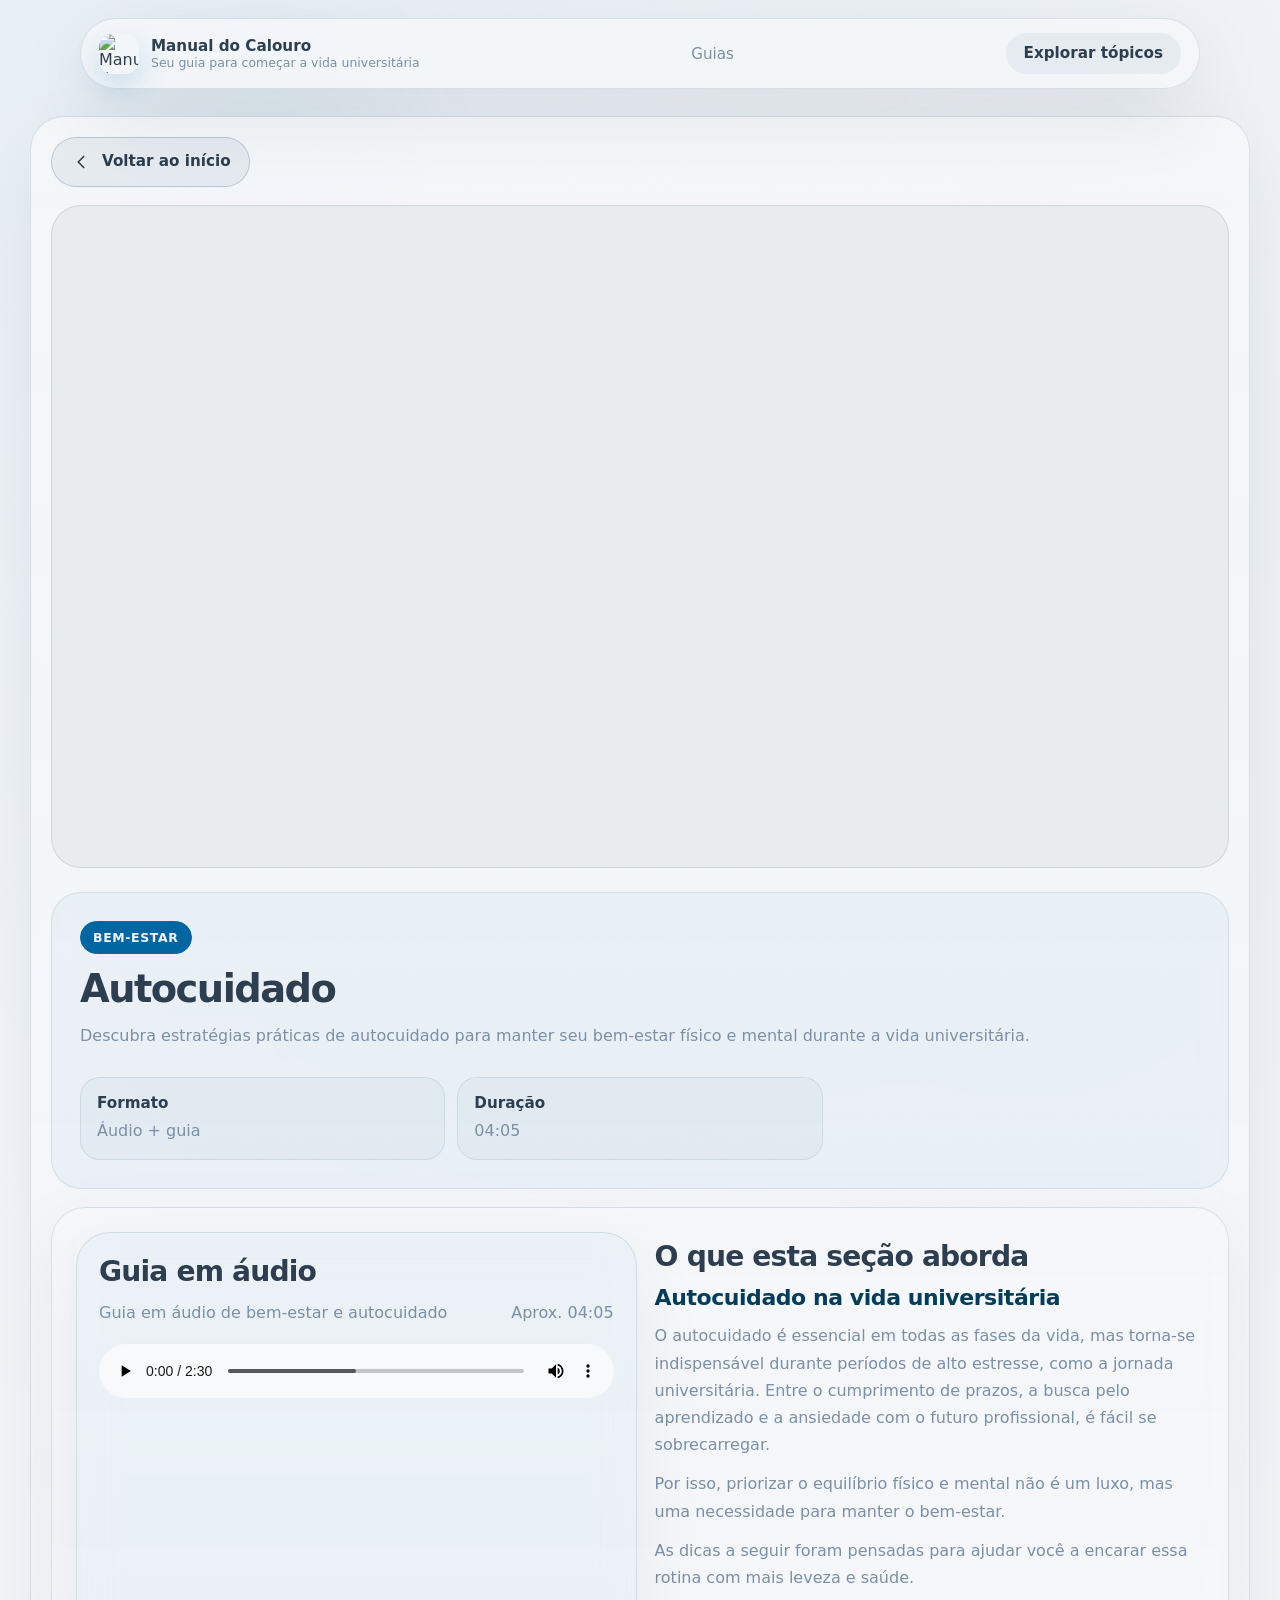
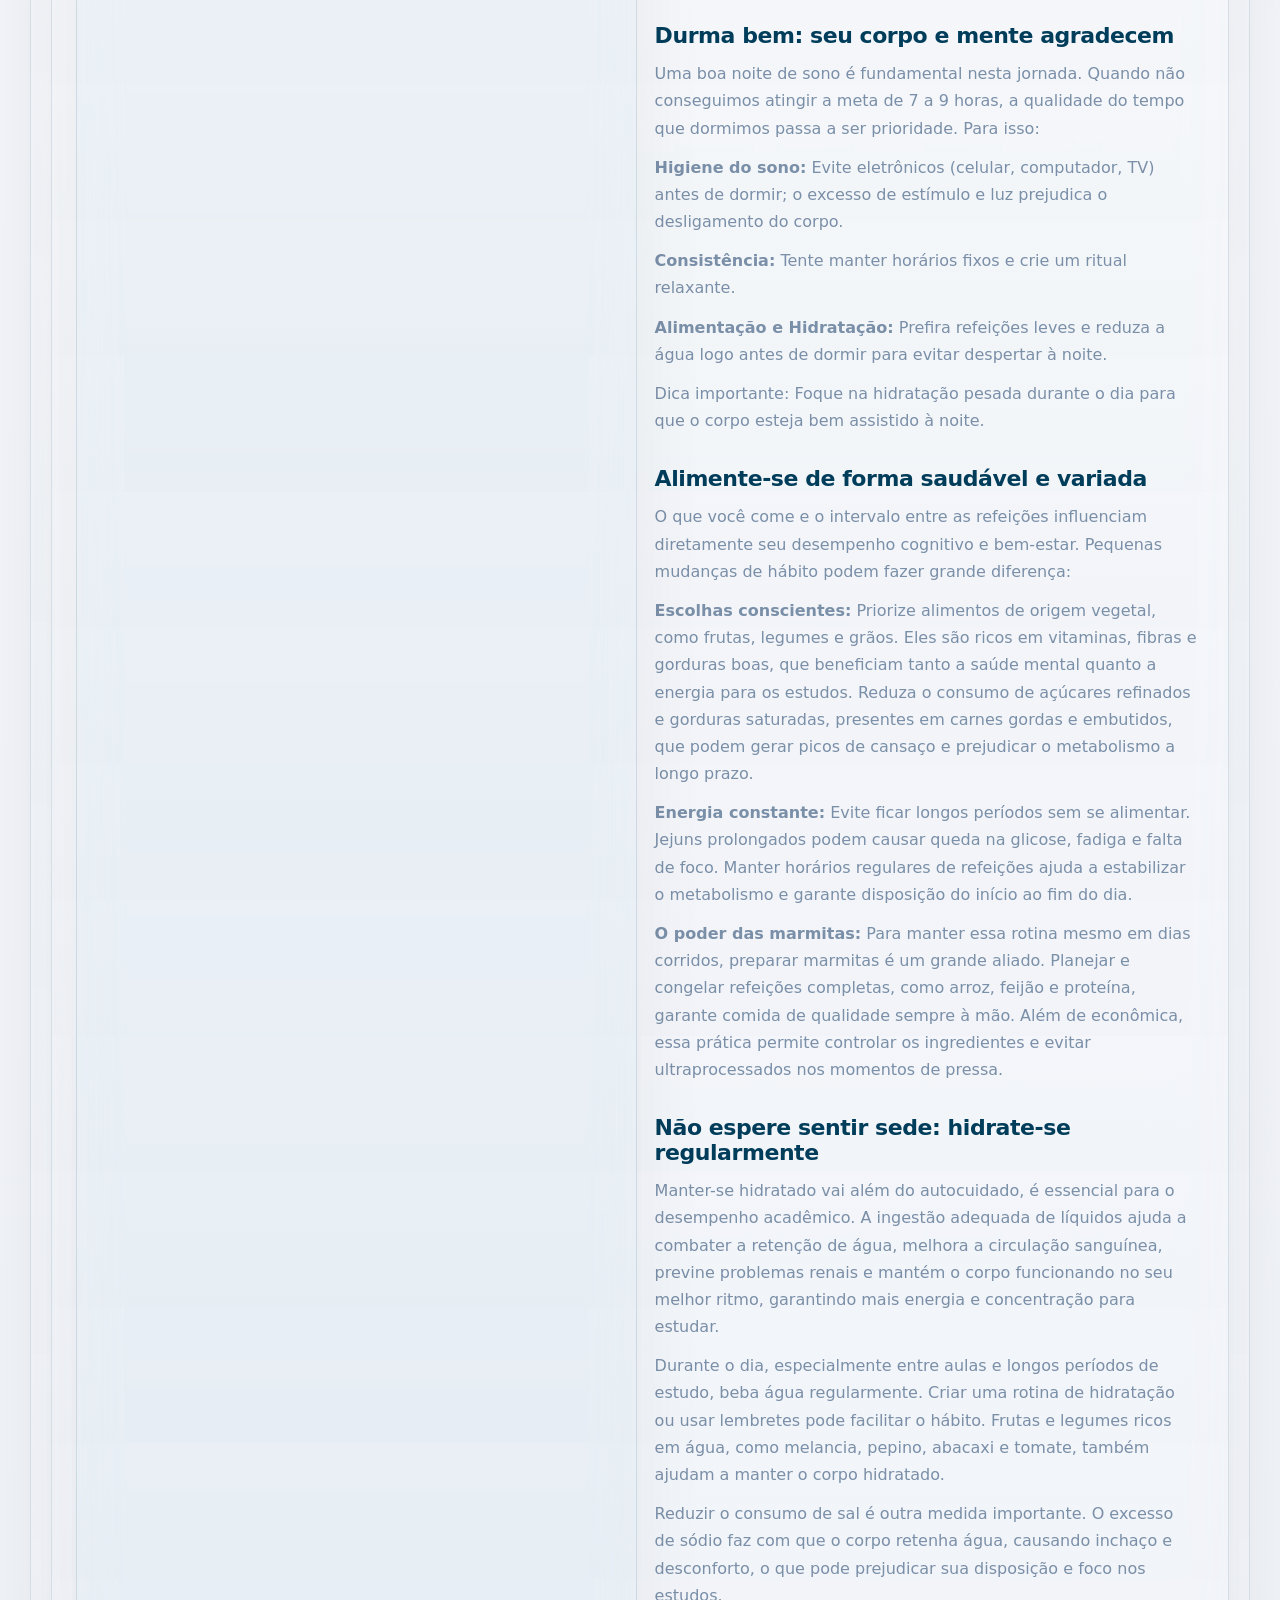
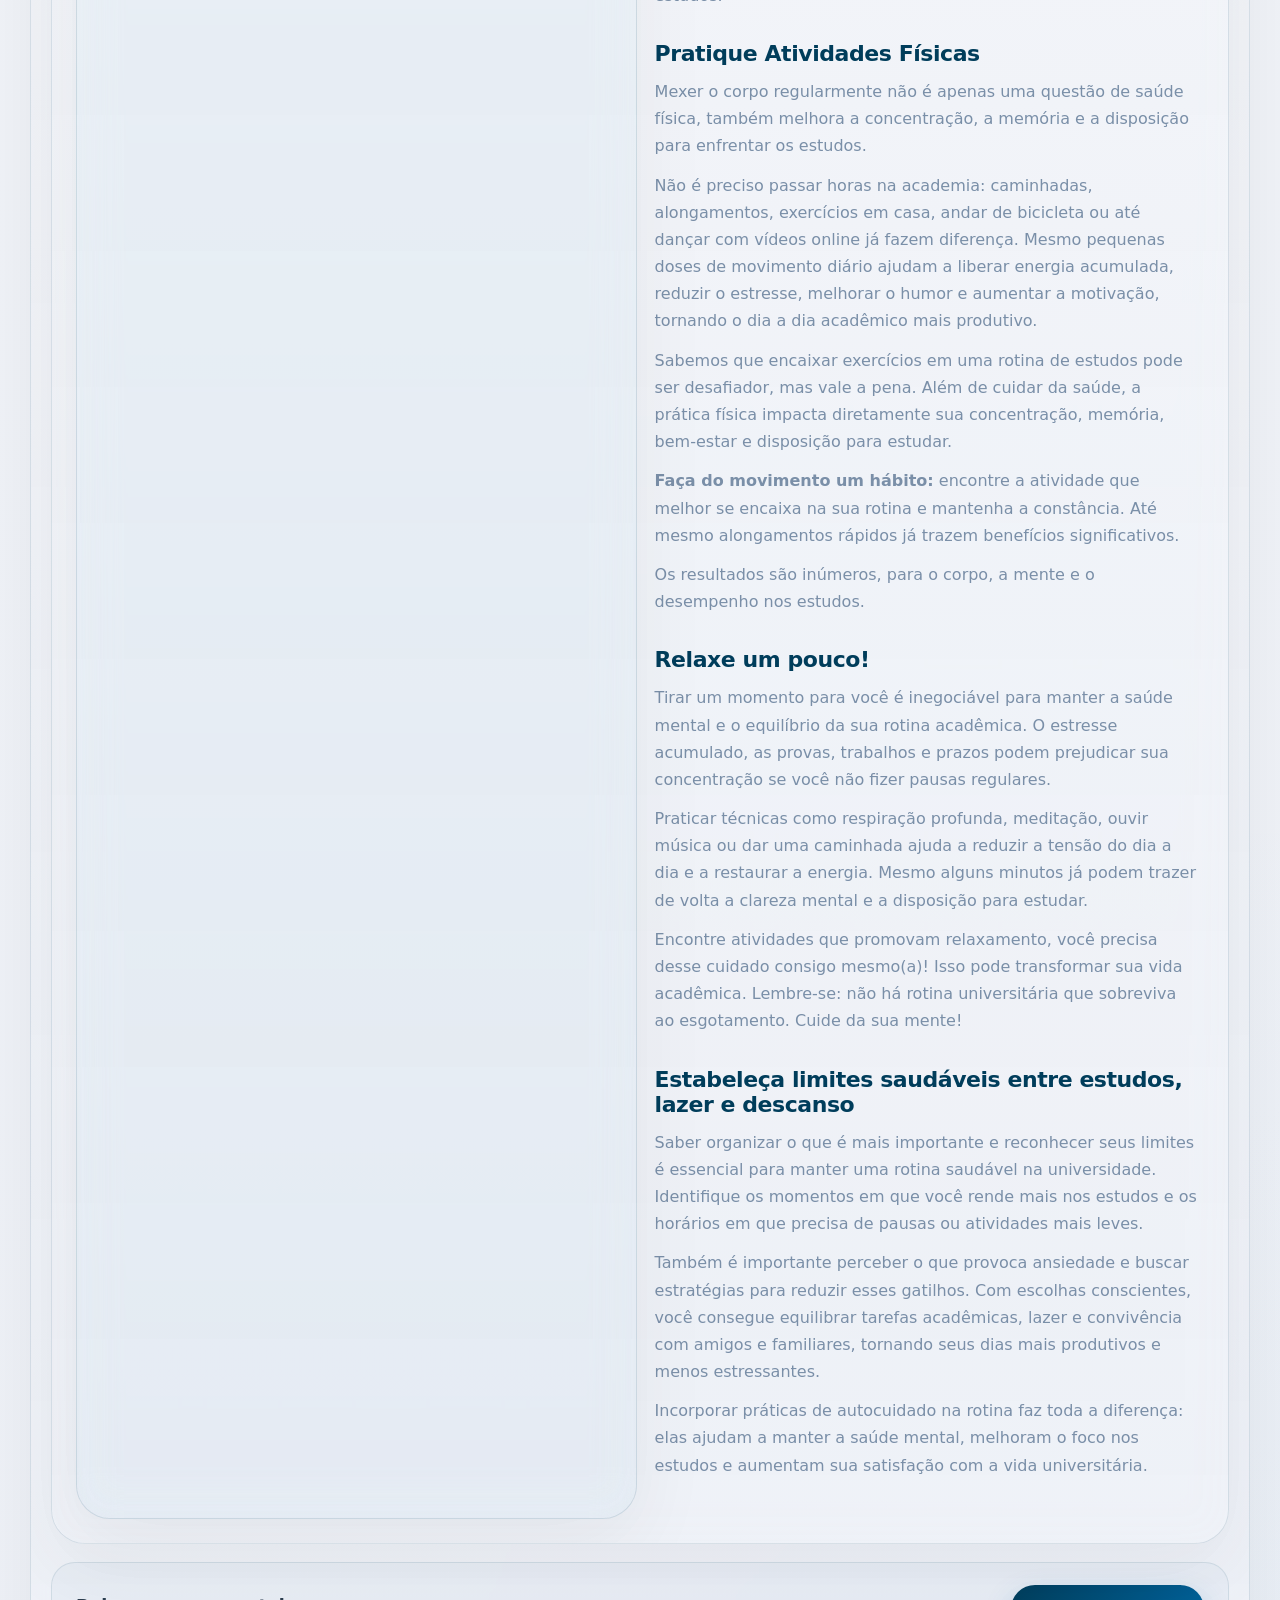
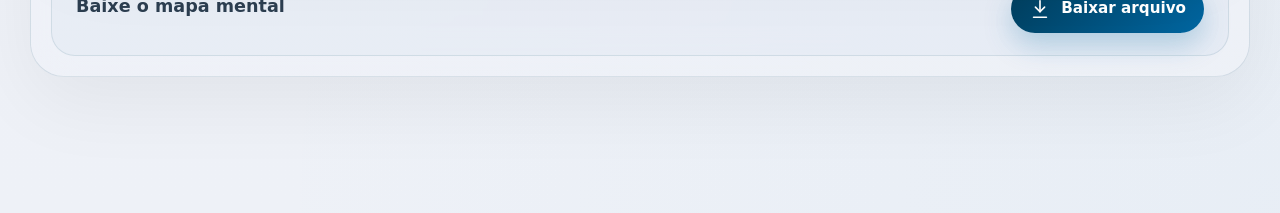
==== autocuidado.html @ 59ffa7ad "convert of the project Co-authored-by: Copilot <copilot@github.com>" ====
<!DOCTYPE html>
<html lang="pt-BR">
<head>
  <meta charset="UTF-8" />
  <meta name="viewport" content="width=device-width, initial-scale=1.0" />
  <title>Autocuidado - Manual do Calouro</title>
  <link rel="stylesheet" href="styles.css" />
</head>
<body>
  <div class="mesh"></div>
  <div class="noise"></div>

  <header class="floating-nav" id="navbar">
    <div class="nav-shell">
      <div class="brand">
        <a href="index.html" style="display: flex; align-items: center; gap: 12px; text-decoration: none; color: inherit;">
          <img src="assets/logo.png" alt="Manual do Calouro logo" class="brand-mark" />
          <div class="brand-copy">
            <strong>Manual do Calouro</strong>
            <span>Seu guia para começar a vida universitária</span>
          </div>
        </a>
      </div>

      <nav class="nav-links" aria-label="Navegação principal">
        <a href="index.html#audio-guides">Guias</a>
      </nav>

      <div class="nav-actions">
        <button class="icon-btn mobile-toggle" id="menuToggle" aria-label="Abrir navegação">
          <svg viewBox="0 0 24 24" fill="none" stroke="currentColor" stroke-width="1.8" stroke-linecap="round">
            <path d="M4 7h16M4 12h16M4 17h16"/>
          </svg>
        </button>
        <a class="ghost-btn" href="index.html#areas">Explorar tópicos</a>
      </div>
    </div>
  </header>

  <main class="container">
    <section class="detail-page">
      <div class="detail-shell reveal">
        <div class="detail-topbar">
          <a href="index.html" class="back-btn">
            <svg viewBox="0 0 24 24" fill="none" stroke="currentColor" stroke-width="1.8" stroke-linecap="round" stroke-linejoin="round">
              <path d="m15 18-6-6 6-6"/>
            </svg>
            Voltar ao início
          </a>
        </div>

        <div class="detail-grid">
          <div class="detail-media">
            <iframe 
              id="detailVideo" 
              src="" 
              frameborder="0" 
              allow="accelerometer; autoplay; clipboard-write; encrypted-media; gyroscope; picture-in-picture" 
              allowfullscreen>
            </iframe>
          </div>

          <div class="detail-copy">
            <div>
              <span class="eyebrow" id="detailEyebrow">Tema</span>
              <h1 id="detailTitle">Título</h1>
              <p id="detailLead">Texto de introdução</p>
            </div>

            <div class="meta-grid">
              <div class="meta-item">
                <strong>Formato</strong>
                <span id="detailFormat">Áudio + PDF</span>
              </div>
              <div class="meta-item">
                <strong>Duração</strong>
                <span id="detailDuration">4 min</span>
              </div>
            </div>
          </div>
        </div>

        <div class="detail-content">
          <div class="audio-card">
            <div>
              <h2>Guia em áudio</h2>
              <div class="audio-meta">
                <span id="audioLabel">Visão geral amigável</span>
                <span id="audioTime">Aprox. 04:00</span>
              </div>
            </div>
            <audio id="detailAudio" controls preload="metadata">
              <source id="detailAudioSource" src="" type="audio/mpeg" />
              Seu navegador não oferece suporte ao elemento de áudio.
            </audio>
          </div>

          <div class="detail-description">
            <h2>O que esta seção aborda</h2>
            <div id="detailDescription"></div>
          </div>
        </div>

        <div class="download-block">
          <div>
            <strong>Baixe o mapa mental</strong>
          </div>
          <a class="download-btn" id="downloadBtn" href="#" download>
            <svg viewBox="0 0 24 24" fill="none" stroke="currentColor" stroke-width="1.8" stroke-linecap="round" stroke-linejoin="round">
              <path d="M12 3v12"/>
              <path d="m7 10 5 5 5-5"/>
              <path d="M5 21h14"/>
            </svg>
            Baixar arquivo
          </a>
        </div>
      </div>

      <footer class="footer reveal">
        <div class="footer-inner">
          <span>Feitos pelos alunos Eduarda Oliveira, Carol Azevedo, Carol Castro, Emanuel Graff.</span>
          <span>Conceito da plataforma Manual do Calouro · HTML, CSS e JavaScript</span>
        </div>
      </footer>
    </section>
  </main>

  <script type="module">
    import { loadTopicPage, setupScrollNav, setupMobileMenu } from './detail-page.js';
    loadTopicPage('autocuidado');
    setupScrollNav();
    setupMobileMenu();
  </script>
</body>
</html>
---- styles.css ----
:root {
      --bg: #F5F7FA;
      --bg-soft: rgba(245, 247, 250, 0.9);
      --surface: rgba(0, 61, 91, 0.04);
      --surface-strong: rgba(0, 61, 91, 0.08);
      --surface-border: rgba(0, 61, 91, 0.12);
      --text: #2C3E50;
      --muted: #7A8FA8;
      --primary: #003D5B;
      --secondary: #2C3E50;
      --accent: #0066A1;
      --accent-light: #4D9FCD;
      --danger: #d9534f;
      --shadow: 0 24px 80px rgba(0, 0, 0, 0.1);
      --radius-xl: 34px;
      --radius-lg: 24px;
      --radius-md: 18px;
      --radius-sm: 14px;
      --container: 1220px;
      --ease-smooth: cubic-bezier(0.22, 1, 0.36, 1);
      --ease-snappy: cubic-bezier(0.34, 1.56, 0.64, 1);
    }

    * {
      box-sizing: border-box;
    }

    html {
      scroll-behavior: smooth;
      scroll-padding-top: 120px;
    }

    body {
      margin: 0;
      font-family: Inter, ui-sans-serif, system-ui, -apple-system, BlinkMacSystemFont, "Segoe UI", sans-serif;
      color: var(--text);
      background:
        radial-gradient(circle at top left, rgba(0, 102, 161, 0.05), transparent 28%),
        radial-gradient(circle at 80% 10%, rgba(0, 61, 91, 0.04), transparent 26%),
        radial-gradient(circle at bottom right, rgba(77, 159, 205, 0.04), transparent 20%),
        linear-gradient(180deg, #F5F7FA 0%, #EEF1F7 100%);
      min-height: 100vh;
      overflow-x: hidden;
    }

    img {
      max-width: 100%;
      display: block;
    }

    h1 {
      font-size: 36px;
    }

    button,
    a {
      -webkit-tap-highlight-color: transparent;
    }

    .noise,
    .mesh {
      position: fixed;
      inset: 0;
      pointer-events: none;
      z-index: -2;
    }

    .mesh {
      background:
        radial-gradient(circle at 20% 20%, rgba(0, 102, 161, 0.06), transparent 18%),
        radial-gradient(circle at 80% 30%, rgba(77, 159, 205, 0.05), transparent 18%),
        radial-gradient(circle at 50% 80%, rgba(0, 61, 91, 0.04), transparent 14%);
      filter: blur(20px);
      animation: drift 18s ease-in-out infinite alternate;
    }

    .noise {
      opacity: 0.03;
      background-image:
        linear-gradient(rgba(0,61,91,0.04) 1px, transparent 1px),
        linear-gradient(90deg, rgba(0,61,91,0.04) 1px, transparent 1px);
      background-size: 110px 110px;
      mask-image: radial-gradient(circle at center, black 35%, transparent 90%);
    }

    @keyframes drift {
      from { transform: translate3d(0, 0, 0) scale(1); }
      to { transform: translate3d(0, -24px, 0) scale(1.05); }
    }

    .container {
      width: min(calc(100% - 32px), var(--container));
      margin: 0 auto;
    }

    .floating-nav {
      position: fixed;
      top: 18px;
      left: 50%;
      transform: translateX(-50%);
      width: min(calc(100% - 24px), 1120px);
      z-index: 100;
      transition:
        transform 320ms var(--ease-smooth),
        top 320ms var(--ease-smooth),
        background-color 320ms var(--ease-smooth),
        border-color 320ms var(--ease-smooth),
        box-shadow 320ms var(--ease-smooth),
        backdrop-filter 320ms var(--ease-smooth);
    }

    .floating-nav.scrolled {
      top: 10px;
    }

    .floating-nav.hidden {
      transform: translate(-50%, -130%);
    }

    .nav-shell {
      display: flex;
      align-items: center;
      justify-content: space-between;
      gap: 20px;
      padding: 14px 18px;
      border-radius: 999px;
      background: rgba(245, 247, 250, 0.85);
      border: 1px solid rgba(0, 61, 91, 0.12);
      box-shadow: 0 24px 80px rgba(0, 0, 0, 0.08);
      backdrop-filter: blur(22px);
      -webkit-backdrop-filter: blur(22px);
    }

    .brand {
      display: flex;
      align-items: center;
      gap: 12px;
      min-width: 0;
    }

    .brand-mark {
      width: 40px;
      height: 40px;
      border-radius: 14px;
      display: block;
      object-fit: contain;
      box-shadow: 0 12px 32px rgba(0, 102, 161, 0.2);
    }

    .brand-copy {
      min-width: 0;
    }

    .brand-copy strong,
    .brand-copy span {
      display: block;
      white-space: nowrap;
      overflow: hidden;
      text-overflow: ellipsis;
    }

    .brand-copy strong {
      font-size: 0.95rem;
    }

    .brand-copy span {
      font-size: 0.78rem;
      color: var(--muted);
    }

    .nav-links {
      display: flex;
      align-items: center;
      gap: 10px;
      flex-wrap: wrap;
      justify-content: center;
    }

    .nav-links a,
    .nav-actions a,
    .nav-actions button,
    .icon-btn,
    .cta,
    .ghost-btn,
    .download-btn,
    .back-btn,
    .play-btn,
    .arrow-chip {
      border: 0;
      color: inherit;
      text-decoration: none;
      cursor: pointer;
      transition:
        transform 240ms var(--ease-snappy),
        opacity 240ms var(--ease-smooth),
        background-color 240ms var(--ease-smooth),
        border-color 240ms var(--ease-smooth),
        box-shadow 240ms var(--ease-smooth);
    }

    .nav-links a {
      padding: 10px 14px;
      border-radius: 999px;
      color: var(--muted);
      font-size: 0.95rem;
    }

    .nav-links a:hover,
    .nav-links a:focus-visible {
      color: var(--primary);
      background: rgba(0, 102, 161, 0.08);
      transform: translateY(-2px);
      outline: none;
    }

    .nav-actions {
      display: flex;
      align-items: center;
      gap: 10px;
    }

    .ghost-btn,
    .cta,
    .download-btn,
    .back-btn {
      display: inline-flex;
      align-items: center;
      justify-content: center;
      gap: 10px;
      padding: 13px 18px;
      border-radius: 999px;
      font-weight: 600;
      font-size: 0.95rem;
      line-height: 1;
    }

    .ghost-btn,
    .back-btn {
      background: rgba(0, 61, 91, 0.06);
      color: var(--text);
      border: 1px solid rgba(0, 61, 91, 0.2);
    }

    .cta,
    .download-btn {
      background: linear-gradient(135deg, #003D5B, #0066A1);
      color: #ffffff;
      box-shadow: 0 12px 28px rgba(0, 102, 161, 0.25);
    }

    .ghost-btn:hover,
    .cta:hover,
    .download-btn:hover,
    .back-btn:hover,
    .play-btn:hover,
    .icon-btn:hover,
    .arrow-chip:hover {
      transform: translateY(-3px) scale(1.02);
    }

    main {
      padding: 116px 0 48px;
    }

    .hero {
      display: grid;
      grid-template-columns: 1.12fr 0.88fr;
      gap: 22px;
      align-items: stretch;
      min-height: 78svh;
      margin-bottom: 24px;
    }

    .hero-panel,
    .hero-copy,
    .cards-wrap,
    .detail-shell,
    .detail-content,
    .audio-card,
    .glass-card {
      position: relative;
      overflow: hidden;
      border: 1px solid var(--surface-border);
      background: linear-gradient(180deg, rgba(245, 247, 250, 0.9), rgba(238, 241, 247, 0.8));
      box-shadow: 0 24px 80px rgba(0, 0, 0, 0.06);
      backdrop-filter: blur(20px);
      -webkit-backdrop-filter: blur(20px);
    }

    .hero-panel,
    .hero-copy,
    .cards-wrap,
    .detail-shell,
    .detail-content,
    .audio-card,
    .glass-card {
      border-radius: var(--radius-xl);
    }

    .hero-panel {
      min-height: 640px;
    }

    .slides {
      position: absolute;
      inset: 0;
    }

    .slide {
      position: absolute;
      inset: 0;
      opacity: 0;
      transition: opacity 850ms var(--ease-smooth);
      overflow: hidden;
    }

    .slide.active {
      opacity: 1;
    }

    .slide img {
      width: 100%;
      height: 100%;
      object-fit: cover;
      filter: saturate(1.08) contrast(1.02);
      transform: scale(1.06);
      transition: transform 7s ease;
    }

    .slide.active img {
      transform: scale(1);
    }

    .slide-overlay {
      position: absolute;
      inset: 0;
      z-index: 1;
      background:
        linear-gradient(180deg, rgba(44, 62, 80, 0.15) 0%, rgba(44, 62, 80, 0.45) 60%, rgba(44, 62, 80, 0.75) 100%),
        linear-gradient(135deg, rgba(0, 61, 91, 0.2), transparent 55%);
    }

    .slide-caption {
      position: absolute;
      left: 28px;
      right: 28px;
      bottom: 26px;
      display: flex;
      flex-direction: column;
      gap: 8px;
      z-index: 2;
    }

    .eyebrow {
      display: inline-flex;
      width: fit-content;
      align-items: center;
      gap: 8px;
      padding: 8px 12px;
      border-radius: 999px;
      background: #0066A1;
      border: 1px solid #0066A1;
      color: #F5F7FA;
      font-size: 0.78rem;
      font-weight: 600;
      letter-spacing: 0.05em;
      text-transform: uppercase;
    }

    .slide-caption h2,
    .hero-copy h1,
    .detail-copy h1 {
      margin: 0;
      line-height: 0.98;
      letter-spacing: -0.04em;
    }

    .slide-caption h2 {
      font-size: clamp(2rem, 4vw, 4rem);
      max-width: 11ch;
      color: #ffffff;
    }

    .slide-caption p,
    .hero-copy p,
    .detail-copy p,
    .detail-description p,
    .meta-item span,
    .audio-meta span,
    .download-note {
      margin: 0;
      line-height: 1.6;
    }

    .slide-caption p {
      color: #E8ECEF;
    }

    .hero-copy p,
    .detail-copy p,
    .detail-description p,
    .meta-item span,
    .audio-meta span,
    .download-note {
      color: var(--muted);
    }

    .hero-copy {
      padding: 32px;
      display: flex;
      flex-direction: column;
      justify-content: space-between;
      gap: 28px;
      min-height: 640px;
    }

    .hero-top {
      display: flex;
      flex-direction: column;
      gap: 22px;
    }

    .hero-copy h1 {
      font-size: clamp(1.6rem, 4vw, 3.8rem);
      max-width: 10ch;
      word-break: break-word;
    }

    .hero-copy p {
      font-size: 1.04rem;
      max-width: 58ch;
    }

    .stat-row {
      display: grid;
      grid-template-columns: repeat(3, minmax(0, 1fr));
      gap: 12px;
    }

    .stat {
      padding: 18px;
      border-radius: 22px;
      background: rgba(0, 61, 91, 0.04);
      border: 1px solid rgba(0, 61, 91, 0.1);
    }

    .stat strong {
      display: block;
      font-size: 1.45rem;
      margin-bottom: 6px;
    }

    .stat span {
      color: var(--muted);
      font-size: 0.92rem;
    }

    .hero-bottom {
      display: flex;
      flex-wrap: wrap;
      align-items: center;
      gap: 14px;
    }

    .icon-btn {
      width: 52px;
      height: 52px;
      display: grid;
      place-items: center;
      border-radius: 50%;
      background: rgba(0, 61, 91, 0.06);
      border: 1px solid rgba(0, 61, 91, 0.15);
      color: var(--text);
      flex-shrink: 0;
    }

    .cards-wrap {
      padding: 24px;
    }

    .section-head {
      display: flex;
      align-items: end;
      justify-content: space-between;
      gap: 16px;
      margin-bottom: 18px;
    }

    .section-head h3 {
      margin: 10px 0 0;
      font-size: clamp(1.8rem, 3vw, 2.6rem);
      letter-spacing: -0.03em;
    }

    .section-head p {
      max-width: 48ch;
      color: var(--muted);
      margin: 10px 0 0;
    }

    .card-grid {
      display: grid;
      grid-template-columns: repeat(2, minmax(0, 1fr));
      gap: 18px;
    }

    .info-card {
      position: relative;
      overflow: hidden;
      border-radius: 28px;
      border: 1px solid rgba(0, 61, 91, 0.12);
      min-height: 360px;
      padding: 22px;
      display: flex;
      align-items: end;
      cursor: pointer;
      background: rgba(0, 102, 161, 0.03);
      isolation: isolate;
      transition:
        transform 340ms var(--ease-snappy),
        border-color 340ms var(--ease-smooth),
        box-shadow 340ms var(--ease-smooth);
    }

    .info-card::before {
      content: "";
      position: absolute;
      inset: 0;
      background: linear-gradient(180deg, rgba(44, 62, 80, 0.05), rgba(44, 62, 80, 0.85));
      z-index: 1;
    }

    .info-card::after {
      content: "";
      position: absolute;
      inset: auto -20% -30% auto;
      width: 180px;
      height: 180px;
      border-radius: 50%;
      background: radial-gradient(circle, rgba(77, 159, 205, 0.15), transparent 70%);
      filter: blur(16px);
      z-index: 0;
      transition: transform 380ms var(--ease-snappy);
    }

    .info-card:hover,
    .info-card:focus-visible {
      transform: translateY(-8px) rotate(0.4deg);
      border-color: rgba(0, 102, 161, 0.3);
      box-shadow: 0 26px 60px rgba(0, 0, 0, 0.1);
      outline: none;
    }

    .info-card:hover::after,
    .info-card:focus-visible::after {
      transform: scale(1.16);
    }

    .info-card img {
      position: absolute;
      inset: 0;
      width: 100%;
      height: 100%;
      object-fit: cover;
      z-index: 0;
      transition: transform 1.2s var(--ease-smooth), filter 340ms var(--ease-smooth);
    }

    .info-card:hover img,
    .info-card:focus-visible img {
      transform: scale(1.06);
      filter: saturate(1.08);
    }

    .card-content {
      position: relative;
      z-index: 2;
      display: flex;
      width: 100%;
      align-items: end;
      justify-content: space-between;
      gap: 18px;
    }

    .card-copy {
      max-width: 30ch;
    }

    .card-copy h4 {
      margin: 8px 0 10px;
      font-size: 1.7rem;
      letter-spacing: -0.03em;
      color: #ffffff;
    }

    .card-copy p {
      margin: 0;
      color: #E8ECEF;
      line-height: 1.55;
    }

    .arrow-chip {
      flex: 0 0 auto;
      width: 54px;
      height: 54px;
      border-radius: 50%;
      display: grid;
      place-items: center;
      background: rgba(0, 102, 161, 0.1);
      border: 1px solid rgba(0, 102, 161, 0.2);
      color: var(--primary);
      backdrop-filter: blur(12px);
      -webkit-backdrop-filter: blur(12px);
    }

    .detail-page {
      min-height: 100vh;
      width: 100%;
    }

    .detail-shell {
      padding: 20px;
    }

    .detail-topbar {
      display: flex;
      align-items: center;
      justify-content: space-between;
      gap: 16px;
      margin-bottom: 18px;
    }

    .detail-grid {
      display: grid;
      grid-template-columns: 1fr;
      gap: 24px;
      align-items: start;
    }

    .detail-media {
      position: relative;
      aspect-ratio: 16 / 9;
      width: 100%;
      border-radius: 30px;
      overflow: hidden;
      border: 1px solid rgba(0,61,91,0.12);
      background: #E8ECEF;
    }

    .detail-media img {
      width: 100%;
      height: 100%;
      object-fit: cover;
    }

    .detail-media iframe {
      width: 100%;
      height: 100%;
      border: none;
    }

    .detail-copy {
      position: relative;
      z-index: 1;
      display: flex;
      flex-direction: column;
      gap: 28px;
      padding: 28px;
      border-radius: 30px;
      background: rgba(0, 102, 161, 0.04);
      border: 1px solid rgba(0,61,91,0.1);
      min-height: auto;
    }

    .detail-copy h1 {
      font-size: clamp(1.2rem, 3vw, 3.2rem);
      max-width: 12ch;
      word-break: break-word;
    }

    .detail-copy > div:first-child {
      display: flex;
      flex-direction: column;
      gap: 16px;
    }

    .play-wrap {
      display: flex;
      align-items: center;
      gap: 16px;
      flex-wrap: wrap;
    }

    .play-btn {
      width: 78px;
      height: 78px;
      display: grid;
      place-items: center;
      border-radius: 50%;
      background: linear-gradient(135deg, #003D5B, #0066A1);
      color: #ffffff;
      box-shadow: 0 16px 34px rgba(0, 102, 161, 0.25);
    }

    .play-btn svg,
    .icon-btn svg,
    .arrow-chip svg,
    .download-btn svg,
    .back-btn svg,
    .cta svg {
      width: 22px;
      height: 22px;
    }

    .meta-grid {
      display: grid;
      grid-template-columns: repeat(3, minmax(0, 1fr));
      gap: 12px;
    }

    .meta-item {
      padding: 16px;
      border-radius: 20px;
      background: rgba(0, 102, 161, 0.04);
      border: 1px solid rgba(0,61,91,0.1);
    }

    .meta-item strong {
      display: block;
      margin-bottom: 6px;
      font-size: 0.95rem;
    }

    .detail-content {
      margin-top: 18px;
      padding: 24px;
      display: grid;
      grid-template-columns: 1fr 0.98fr;
      gap: 18px;
    }

    .detail-description {
      padding: 8px 6px 8px 0;
    }

    .section-item {
      margin-bottom: 32px;
    }

    .section-item h3 {
      margin: 0 0 12px;
      font-size: clamp(1.125rem, 1.8vw, 1.375rem);
      letter-spacing: -0.02em;
      color: var(--primary);
      font-weight: 600;
    }

    .section-item p {
      margin: 0 0 12px;
      line-height: 1.7;
    }

    .section-item p:last-child {
      margin-bottom: 0;
    }

    #detailTitle {
      width: 100%;
      max-width: 100%;
    }

    .detail-description h2,
    .audio-card h2 {
      margin: 0 0 12px;
      font-size: clamp(1.5rem, 2.2vw, 2rem);
      letter-spacing: -0.03em;
    }

    .audio-card {
      padding: 22px;
      display: flex;
      flex-direction: column;
      gap: 18px;
      background: rgba(0, 102, 161, 0.04);
    }

    .audio-meta {
      display: flex;
      justify-content: space-between;
      gap: 12px;
      flex-wrap: wrap;
    }

    audio {
      width: 100%;
      height: 54px;
      border-radius: 14px;
      overflow: hidden;
      filter: saturate(0.9) contrast(1.05);
    }

    .download-block {
      margin-top: 18px;
      display: flex;
      align-items: center;
      justify-content: space-between;
      gap: 16px;
      flex-wrap: wrap;
      padding: 22px 24px;
      border-radius: 24px;
      border: 1px solid rgba(0,61,91,0.1);
      background: rgba(0, 102, 161, 0.03);
    }

    .download-block strong {
      display: block;
      margin-bottom: 6px;
      font-size: 1.1rem;
    }

    .inline-note {
      color: var(--muted);
      font-size: 0.94rem;
    }

    .footer {
      padding: 38px 0 10px;
      color: var(--muted);
    }

    .footer-inner {
      display: flex;
      align-items: center;
      justify-content: space-between;
      gap: 14px;
      flex-wrap: wrap;
      border-top: 1px solid rgba(0,61,91,0.1);
      padding-top: 20px;
    }

    .reveal {
      opacity: 0;
      transform: translateY(30px);
      transition: opacity 700ms var(--ease-smooth), transform 700ms var(--ease-smooth);
    }

    .reveal.visible {
      opacity: 1;
      transform: translateY(0);
    }

    .mobile-toggle {
      display: none;
    }

    @media (max-width: 1080px) {
      .hero,
      .detail-grid,
      .detail-content {
        grid-template-columns: 1fr;
      }

      .hero-panel,
      .hero-copy,
      .detail-media,
      .detail-copy {
        min-height: auto;
      }

      .nav-links {
        display: none;
      }

      .mobile-toggle {
        display: inline-grid;
      }
    }

    @media (max-width: 860px) {
      html {
        scroll-padding-top: 150px;
      }

      main {
        padding-top: 140px;
      }

      .detail-grid {
        grid-template-columns: 1fr;
      }

      .nav-shell {
        border-radius: 28px;
        padding: 14px;
        flex-wrap: wrap;
      }

      .nav-actions {
        width: 100%;
        justify-content: space-between;
        flex-wrap: nowrap;
      }

      .hero-copy,
      .cards-wrap,
      .detail-shell,
      .detail-content,
      .audio-card {
        padding: 20px;
      }

      .card-grid,
      .meta-grid,
      .stat-row {
        grid-template-columns: 1fr;
      }

      .card-grid {
        gap: 14px;
      }

      .info-card {
        min-height: 300px;
      }

      .section-head {
        flex-direction: column;
        align-items: flex-start;
      }
    }

    @media (max-width: 620px) {
      html {
        scroll-padding-top: 135px;
      }

      main {
        padding-top: 130px;
      }

      .detail-shell,
      .detail-content {
        padding: 30px 20px 20px;
      }

      .floating-nav {
        top: 10px;
      }

      .brand-copy span {
        display: none;
      }

      .hero {
        min-height: auto;
      }

      .hero-panel {
        min-height: 520px;
      }

      .hero-copy h1,
      .detail-copy h1 {
        max-width: none;
      }

      .slide-caption {
        left: 18px;
        right: 18px;
        bottom: 18px;
      }

      .slide-caption h2 {
        font-size: clamp(1.7rem, 8vw, 2.6rem);
      }

      .download-block,
      .detail-topbar,
      .play-wrap,
      .footer-inner {
        align-items: stretch;
      }

      .cta,
      .ghost-btn,
      .download-btn,
      .back-btn {
        width: 100%;
      }
    }

    @media (prefers-reduced-motion: reduce) {
      *, *::before, *::after {
        animation: none !important;
        transition: none !important;
        scroll-behavior: auto !important;
      }
    }
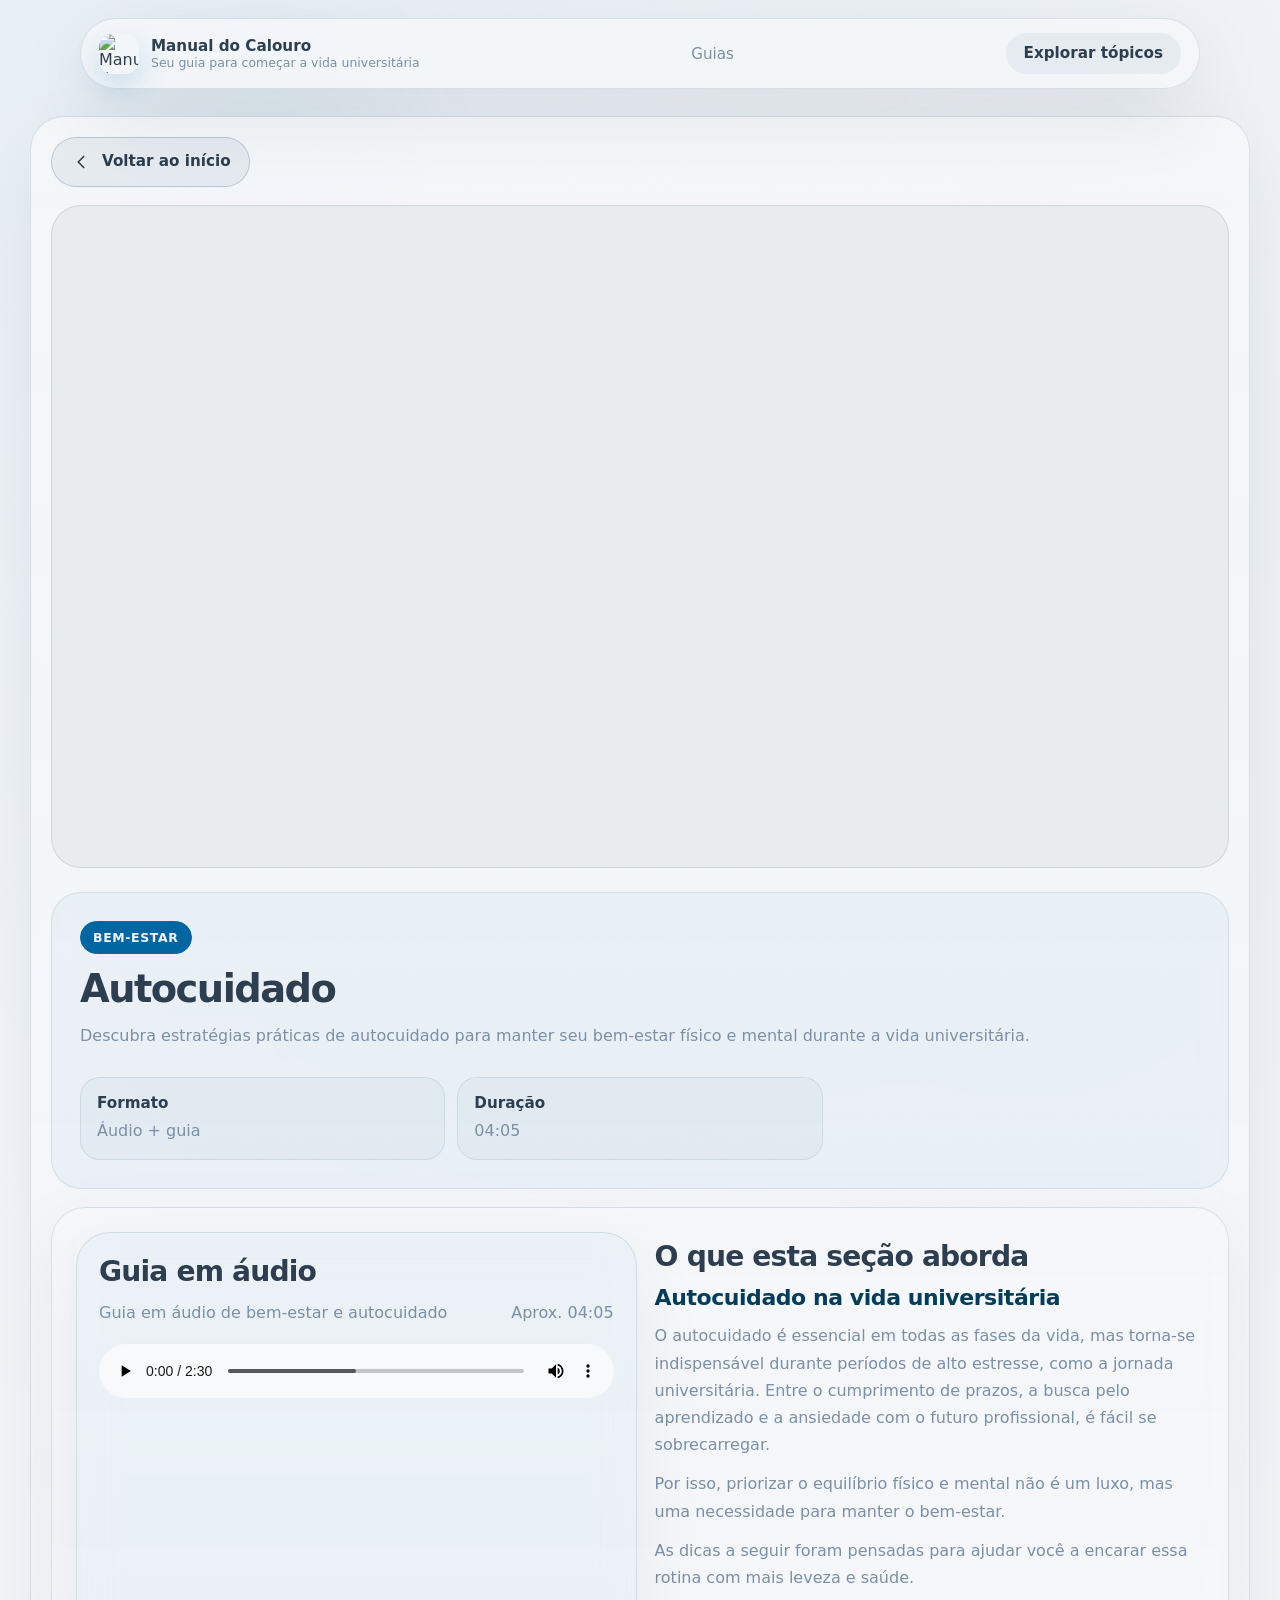
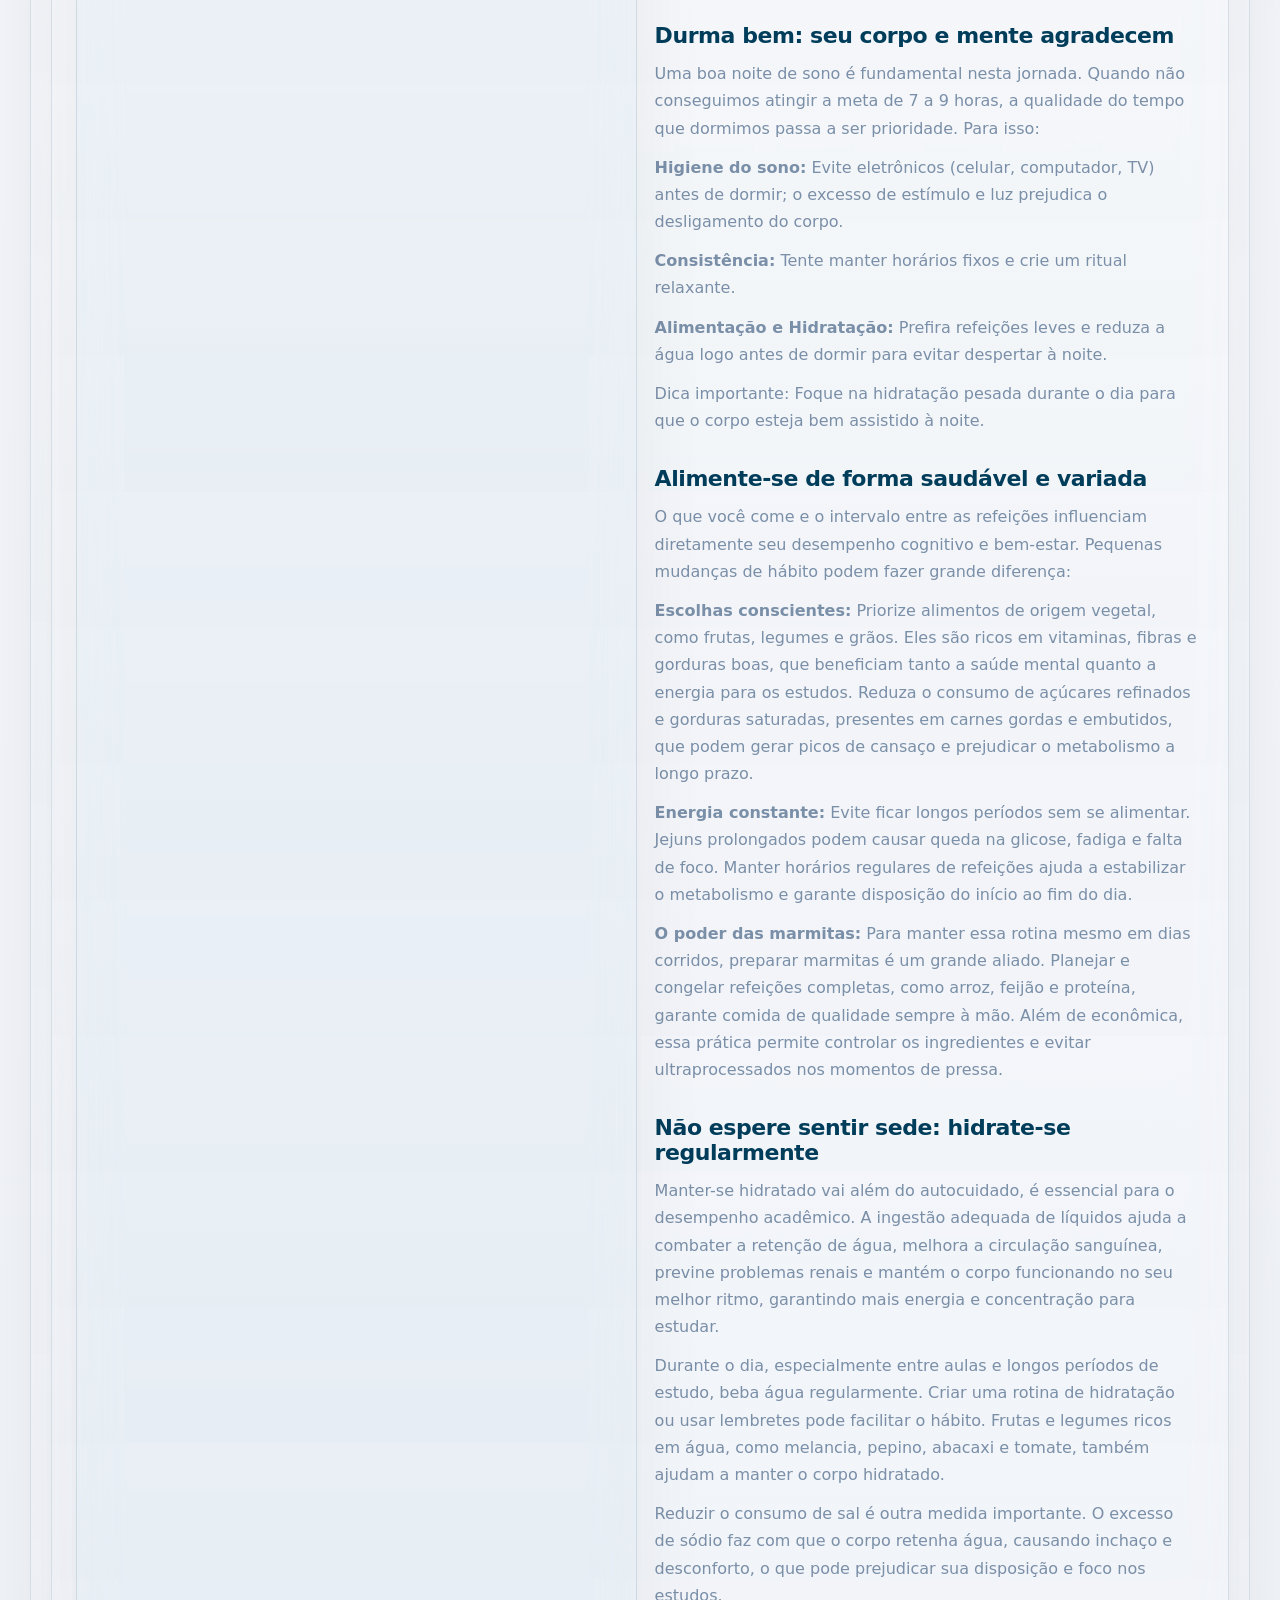
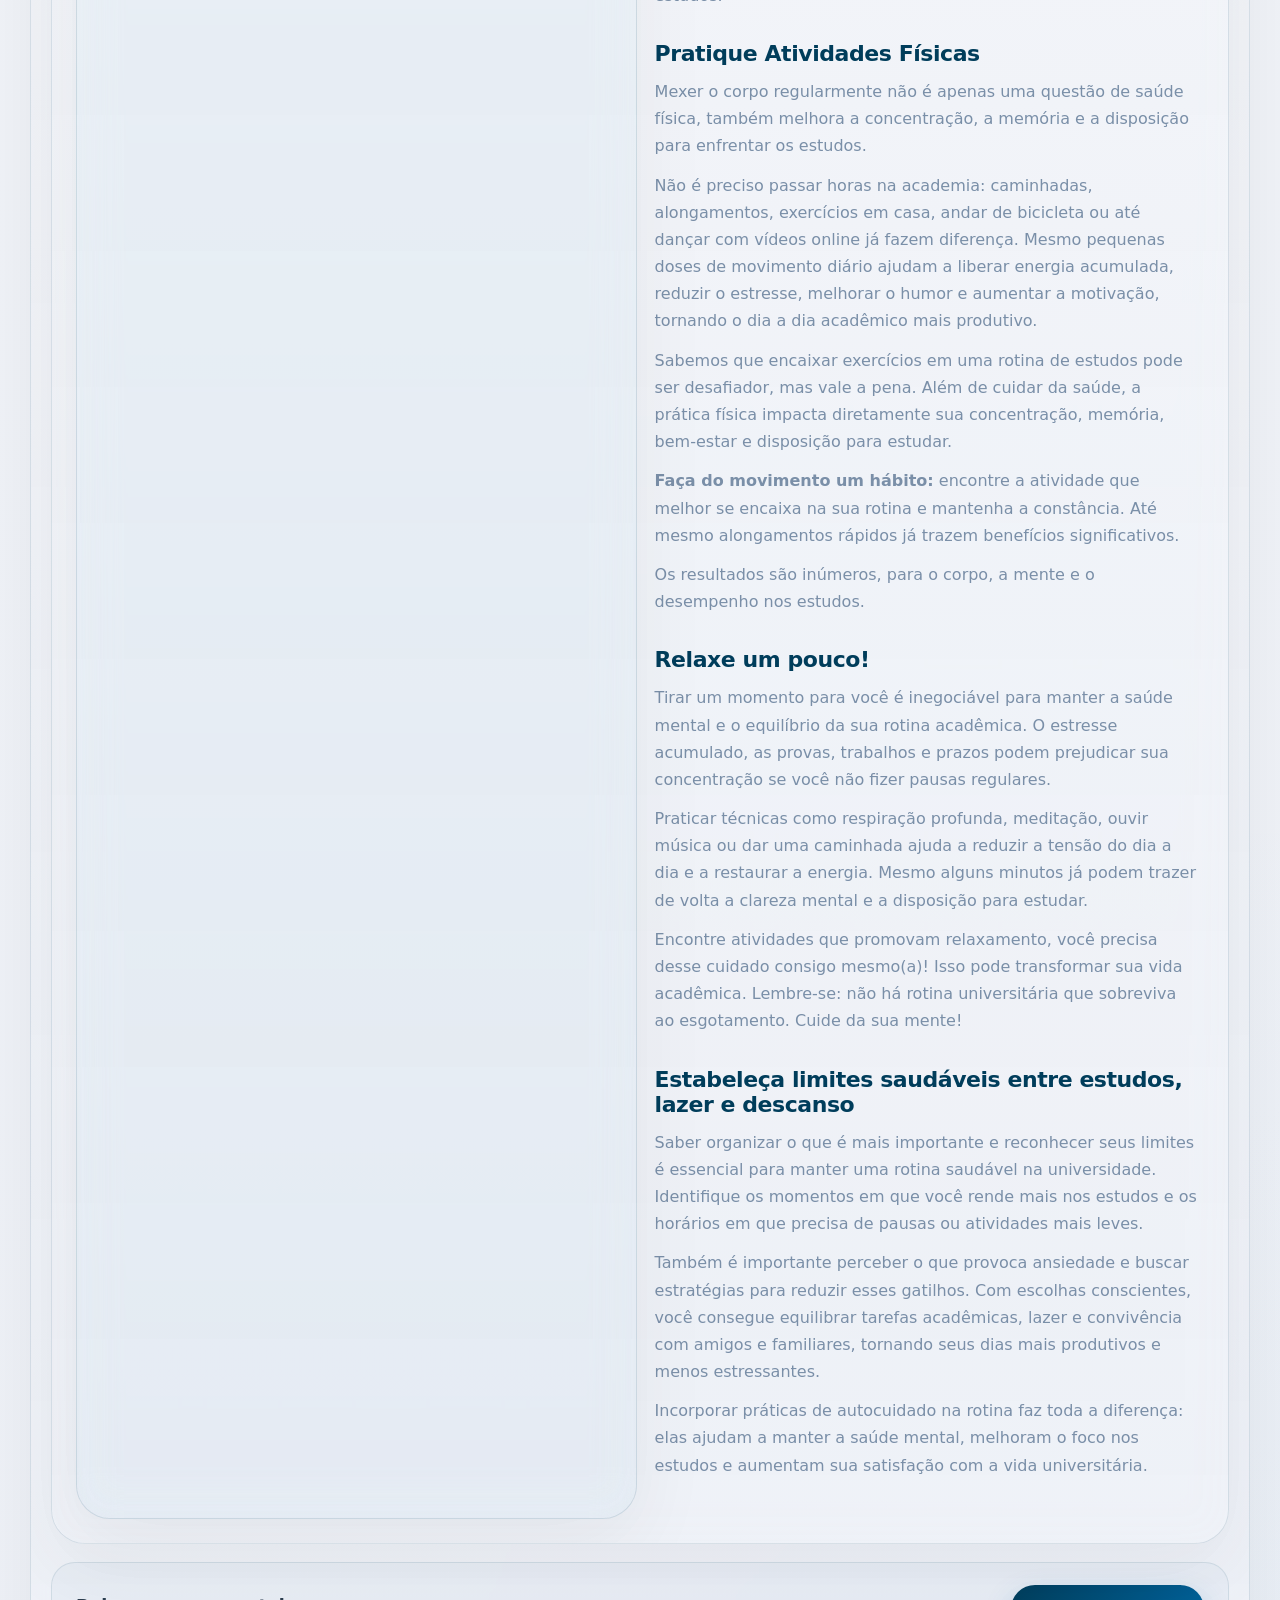
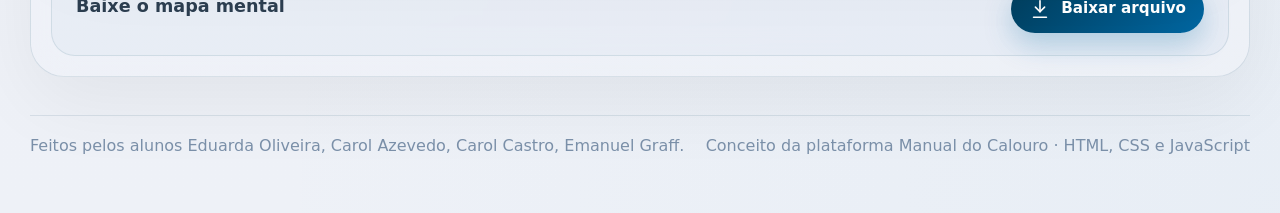
==== commit f4c62213: "debug 1 Co-authored-by: Copilot <copilot@github.com>" ====
--- a/autocuidado.html
+++ b/autocuidado.html
@@ -125,11 +125,135 @@
     </section>
   </main>
 
-  <script type="module">
-    import { loadTopicPage, setupScrollNav, setupMobileMenu } from './detail-page.js';
-    loadTopicPage('autocuidado');
-    setupScrollNav();
-    setupMobileMenu();
+  <script>
+    let platformData = null;
+    const topicId = 'autocuidado';
+
+    async function loadDataFromFile() {
+      try {
+        const dataModule = await import('./data.js');
+        platformData = dataModule.platformData;
+        console.log('Data loaded via import');
+        loadTopicPage(topicId);
+      } catch (error) {
+        console.warn('Import failed, trying eval:', error);
+        try {
+          const response = await fetch('./data.js');
+          const text = await response.text();
+          const match = text.match(/export const platformData = ({[\s\S]*});/);
+          if (match) {
+            platformData = eval('(' + match[1] + ')');
+            console.log('Data loaded via eval');
+            loadTopicPage(topicId);
+          }
+        } catch (e) {
+          console.error('All load methods failed:', e);
+          document.getElementById('detailDescription').innerHTML = '<p style="color: red; padding: 20px;">⚠️ Error loading content. Try refreshing.</p>';
+        }
+      }
+    }
+
+    function formatBoldText(text) {
+      return text.replace(/\*\*(.*?)\*\*/g, '<strong>$1</strong>').replace(/\n/g, '<br>');
+    }
+
+    function getTopicById(id) {
+      return platformData ? platformData.topics.find(t => t.id === id) : null;
+    }
+
+    function fillDetailPageSections(topic) {
+      try {
+        document.getElementById('detailEyebrow').textContent = topic.category || '';
+        document.getElementById('detailTitle').textContent = topic.title || '';
+        document.getElementById('detailLead').textContent = topic.lead || '';
+        document.getElementById('detailFormat').textContent = topic.format || '';
+        document.getElementById('detailDuration').textContent = topic.duration || '';
+        document.getElementById('audioLabel').textContent = topic.audioLabel || '';
+        document.getElementById('audioTime').textContent = `Aprox. ${topic.duration || ''}`;
+
+        if (topic.youtubeId) {
+          document.getElementById('detailVideo').src = `https://www.youtube.com/embed/${topic.youtubeId}?rel=0&modestbranding=1`;
+        }
+
+        if (topic.sections && Array.isArray(topic.sections)) {
+          const sectionsHTML = topic.sections.map(section => `
+            <div class="section-item">
+              <h3>${section.heading || ''}</h3>
+              ${section.paragraphs.map(p => `<p>${formatBoldText(p)}</p>`).join('')}
+            </div>
+          `).join('');
+          document.getElementById('detailDescription').innerHTML = sectionsHTML;
+        }
+
+        if (topic.audio) {
+          document.getElementById('detailAudioSource').src = topic.audio;
+          document.getElementById('detailAudio').load();
+        }
+
+        if (topic.download) {
+          const btn = document.getElementById('downloadBtn');
+          btn.href = topic.download;
+          btn.setAttribute('download', `${topic.id}.pdf`);
+        }
+
+        console.log('✓ Content loaded:', topic.title);
+      } catch (err) {
+        console.error('Error filling page:', err);
+      }
+    }
+
+    function loadTopicPage(topicId) {
+      const topic = getTopicById(topicId);
+      if (!topic) {
+        console.error(`Topic "${topicId}" not found`);
+        document.getElementById('detailDescription').innerHTML = '<p style="color: red;">Topic not found.</p>';
+        return;
+      }
+      fillDetailPageSections(topic);
+      document.querySelectorAll('.reveal').forEach((el, i) => {
+        if (!el.classList.contains('visible')) el.classList.add('visible');
+      });
+    }
+
+    function setupScrollNav() {
+      const navbar = document.getElementById('navbar');
+      let lastScrollY = window.scrollY;
+      window.addEventListener('scroll', () => {
+        const currentY = window.scrollY;
+        navbar.classList.toggle('scrolled', currentY > 10);
+        if (currentY > lastScrollY && currentY > 160) {
+          navbar.classList.add('hidden');
+        } else {
+          navbar.classList.remove('hidden');
+        }
+        lastScrollY = currentY;
+      }, { passive: true });
+    }
+
+    function setupMobileMenu() {
+      const menuToggle = document.getElementById('menuToggle');
+      menuToggle?.addEventListener('click', () => {
+        const navLinks = document.querySelector('.nav-links');
+        const isOpen = navLinks.dataset.open === 'true';
+        if (window.innerWidth > 1080) {
+          navLinks.style.display = 'flex';
+          navLinks.dataset.open = 'false';
+          return;
+        }
+        navLinks.style.display = isOpen ? 'none' : 'flex';
+        if (!isOpen) {
+          navLinks.style.width = '100%';
+          navLinks.style.flexDirection = 'column';
+        }
+        navLinks.dataset.open = isOpen ? 'false' : 'true';
+      });
+    }
+
+    document.addEventListener('DOMContentLoaded', () => {
+      setupScrollNav();
+      setupMobileMenu();
+      loadDataFromFile();
+    });
   </script>
 </body>
 </html>
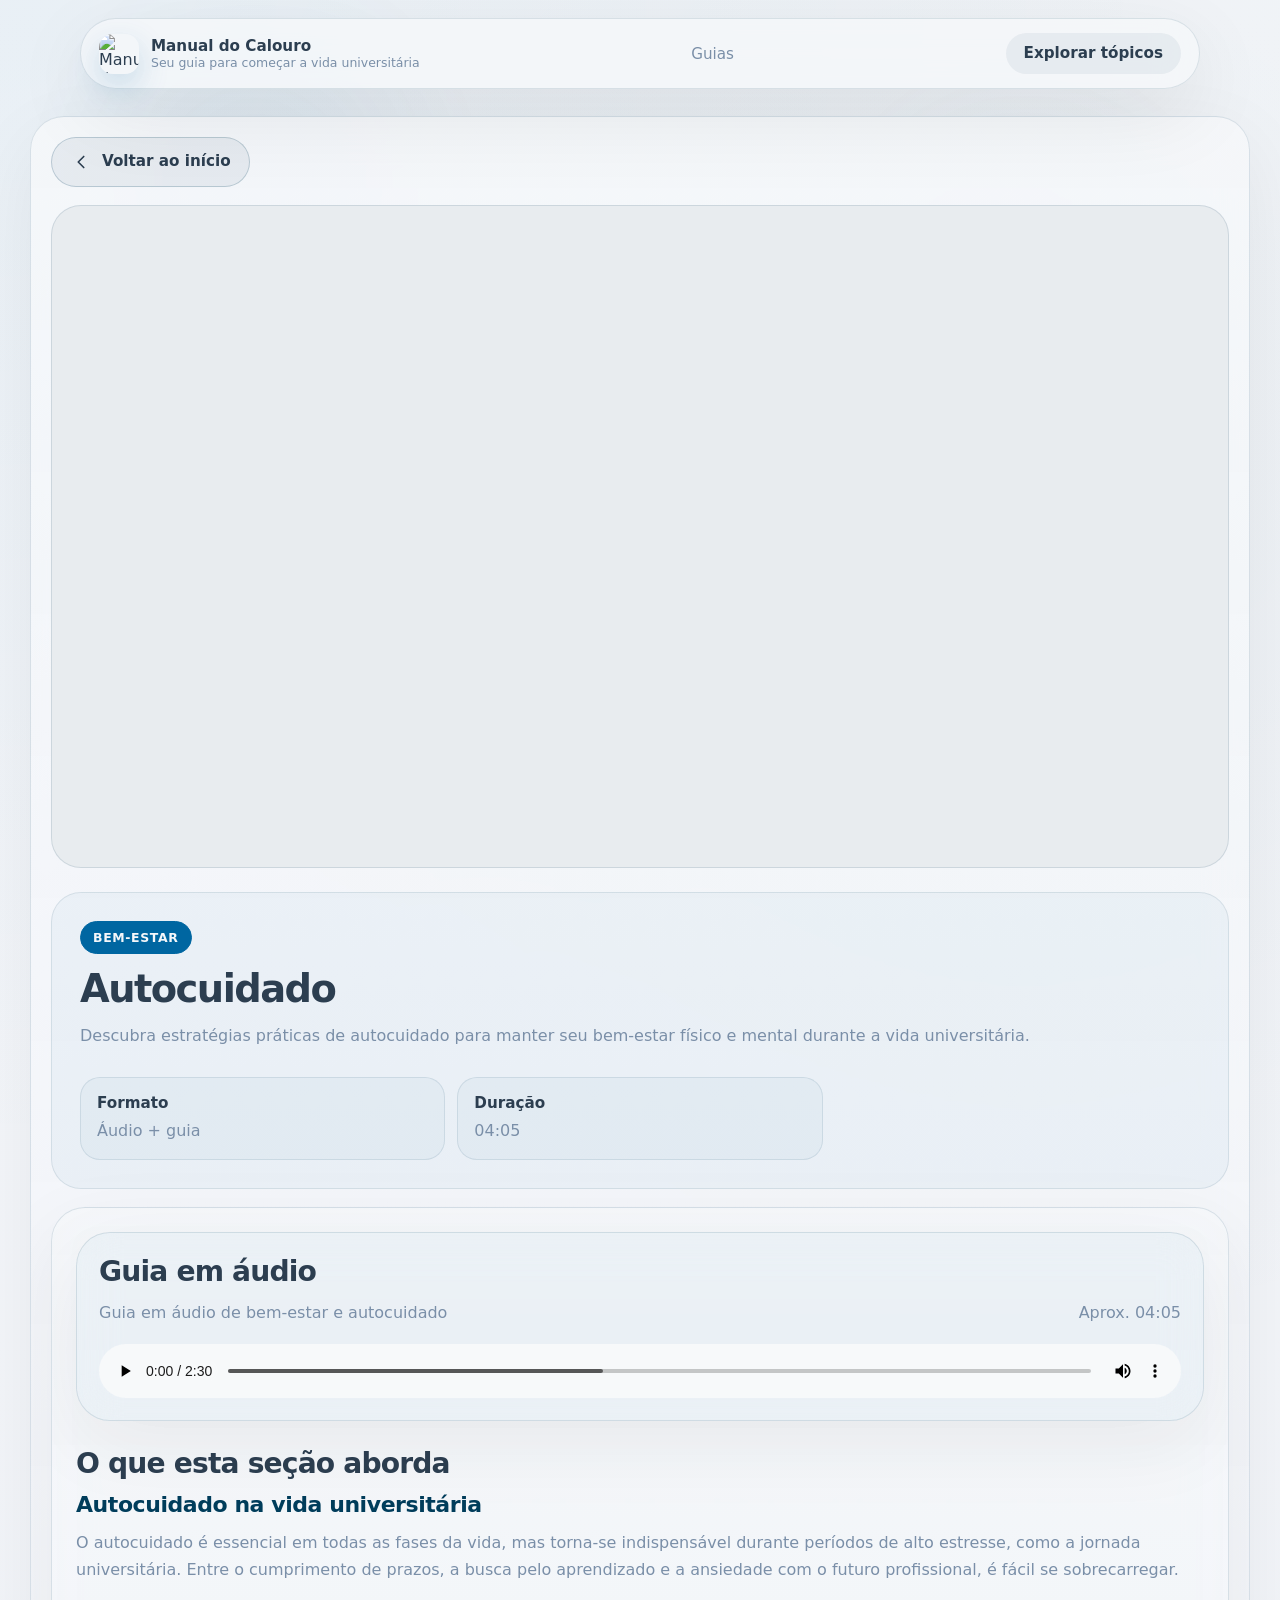
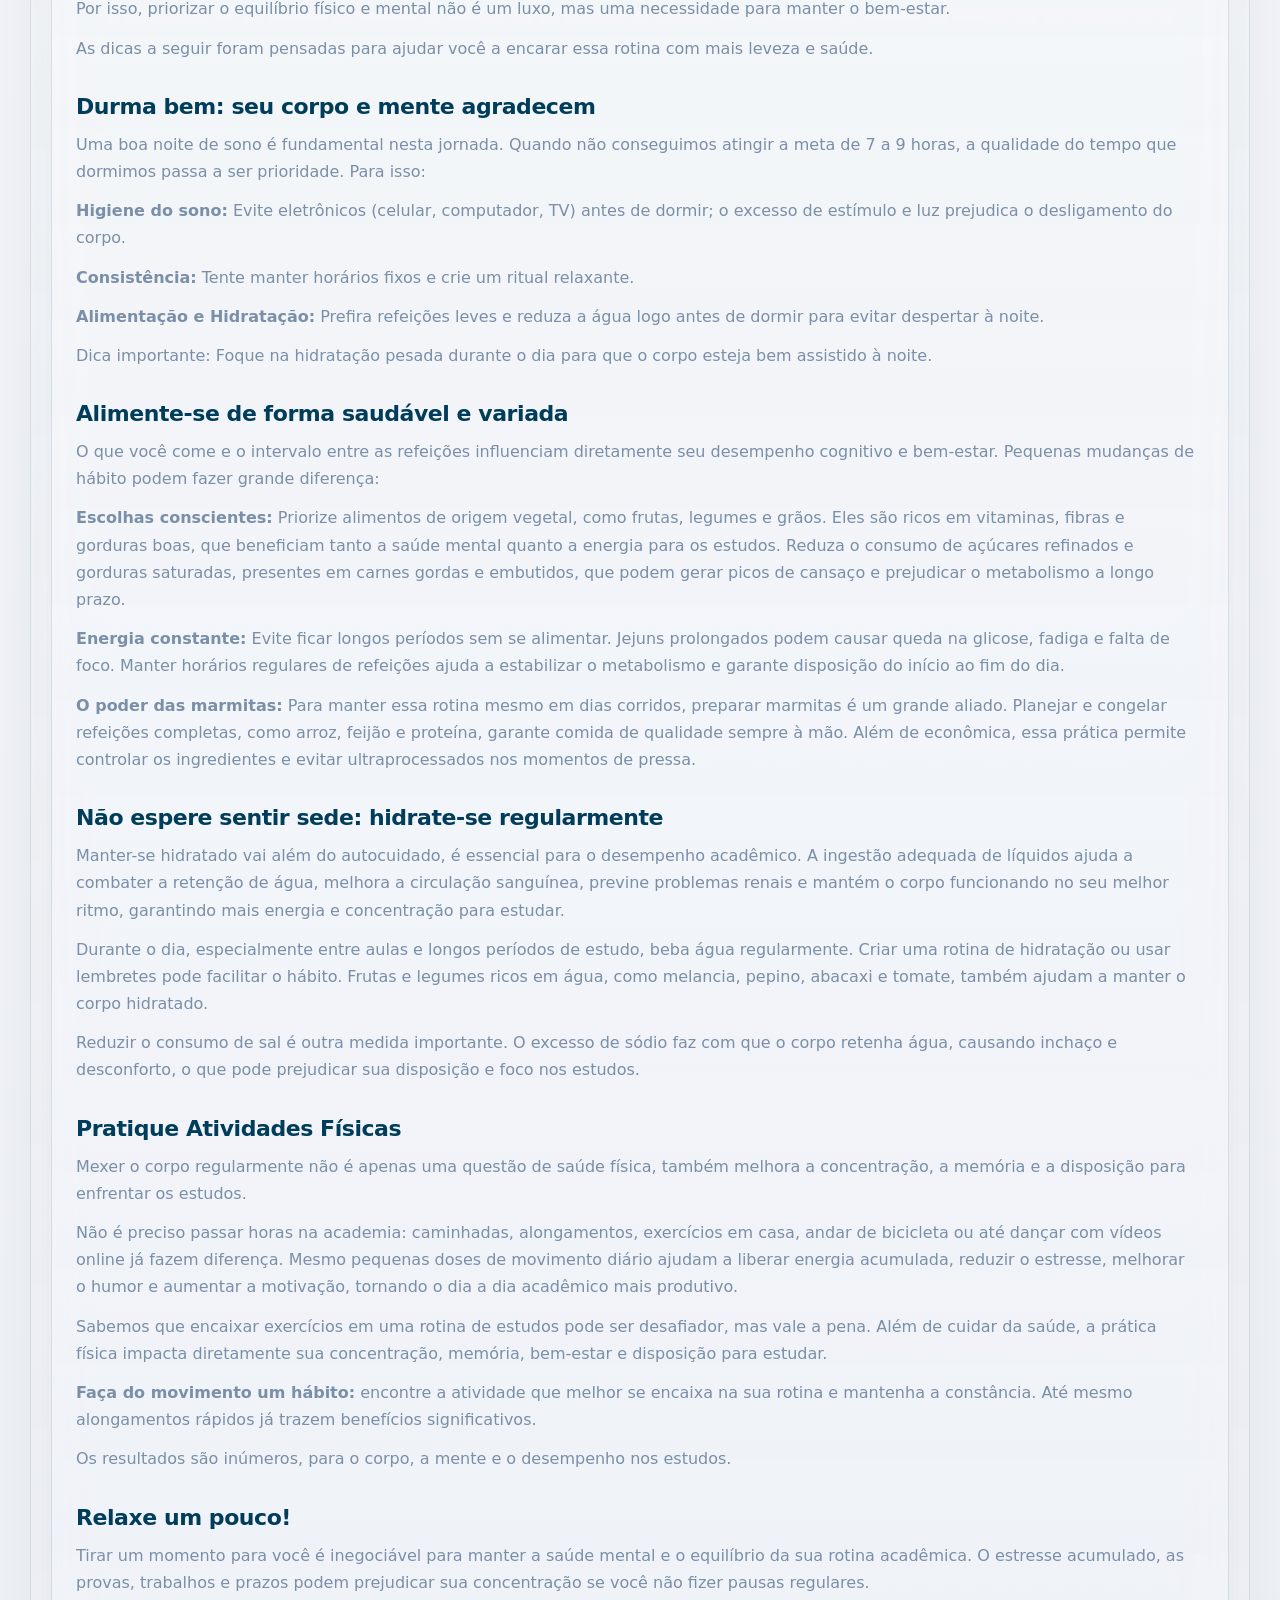
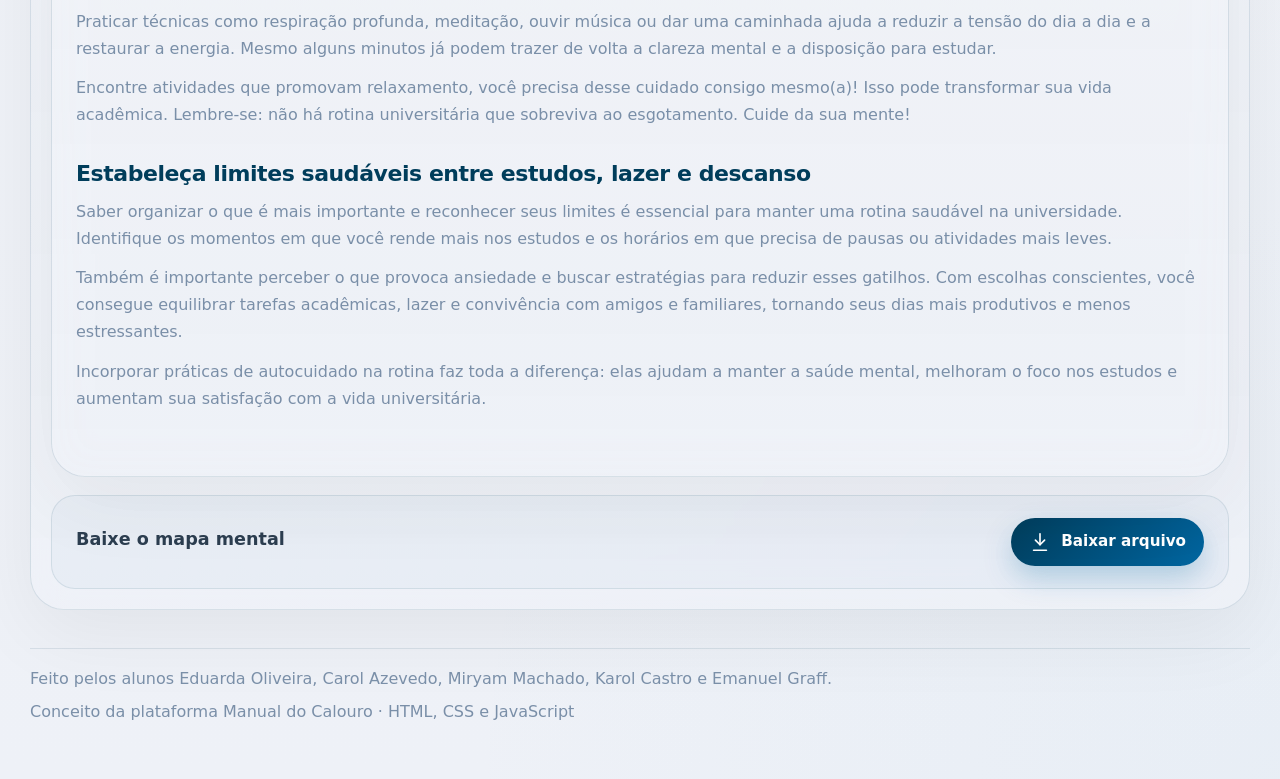
==== commit 8456ae78: "updates rodape, underline aazul Co-authored-by: Copilot <copilot@github.com>" ====
--- a/autocuidado.html
+++ b/autocuidado.html
@@ -118,7 +118,7 @@
 
       <footer class="footer reveal">
         <div class="footer-inner">
-          <span>Feitos pelos alunos Eduarda Oliveira, Carol Azevedo, Carol Castro, Emanuel Graff.</span>
+          <span>Feito pelos alunos Eduarda Oliveira, Carol Azevedo, Miryam Machado, Karol Castro e Emanuel Graff.</span>
           <span>Conceito da plataforma Manual do Calouro · HTML, CSS e JavaScript</span>
         </div>
       </footer>
--- a/styles.css
+++ b/styles.css
@@ -520,6 +520,8 @@
         transform 340ms var(--ease-snappy),
         border-color 340ms var(--ease-smooth),
         box-shadow 340ms var(--ease-smooth);
+      text-decoration: none;
+      color: inherit;
     }
 
     .info-card::before {
@@ -591,6 +593,7 @@
       font-size: 1.7rem;
       letter-spacing: -0.03em;
       color: #ffffff;
+      text-decoration: none;
     }
 
     .card-copy p {
@@ -735,7 +738,7 @@
       margin-top: 18px;
       padding: 24px;
       display: grid;
-      grid-template-columns: 1fr 0.98fr;
+      grid-template-columns: 1fr;
       gap: 18px;
     }
 
